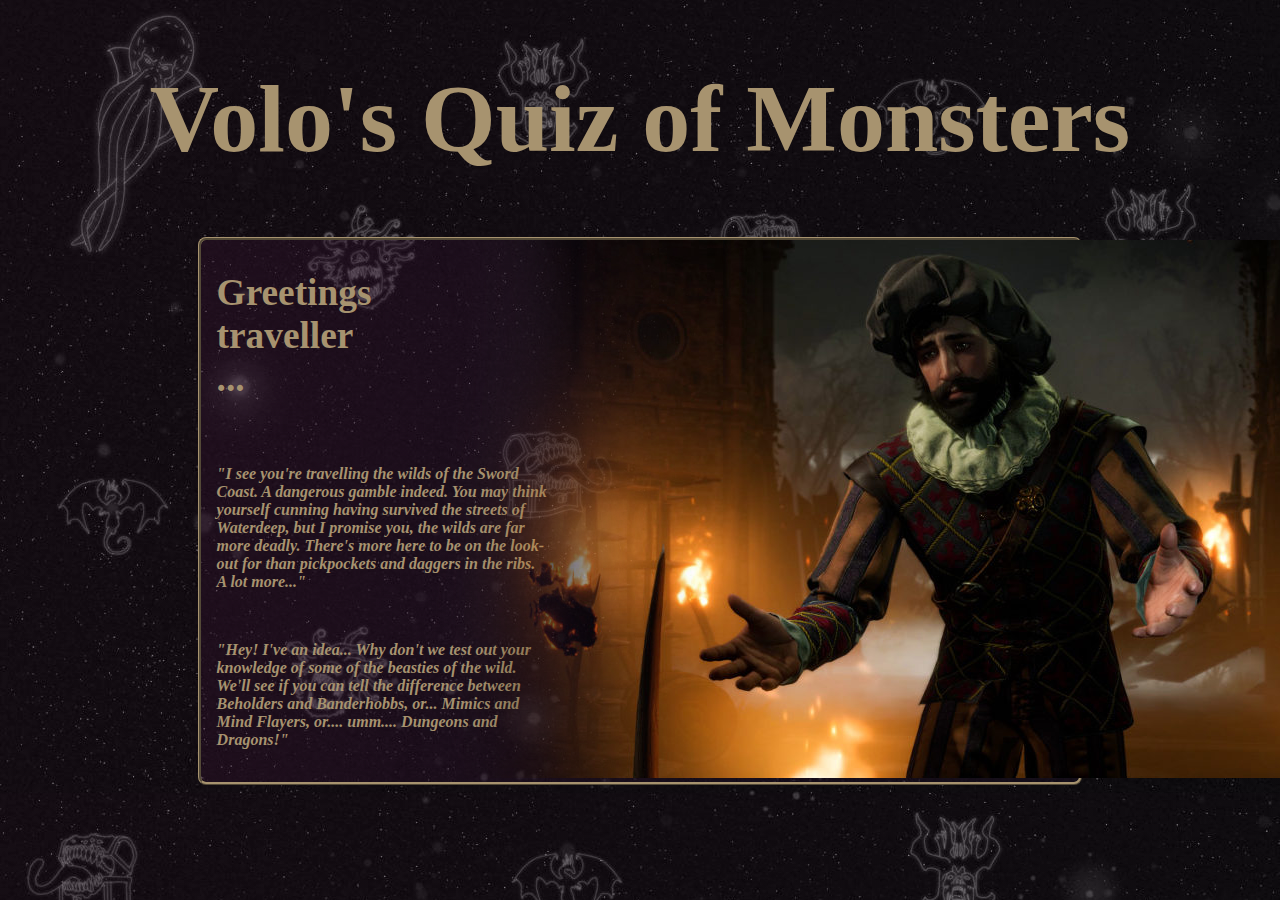
==== index.html @ 577f0fe6 "rename .html file to index.html to test pages build" ====
<!DOCTYPE html>
<html lang="en">

<head>
    <meta charset="UTF-8">
    <meta http-equiv="X-UA-Compatible" content="IE=edge">
    <meta name="viewport" content="width=device-width, initial-scale=1.0">

    <link href="https://cdn.jsdelivr.net/npm/bootstrap@5.3.0-alpha1/dist/css/bootstrap.min.css" rel="stylesheet"
        integrity="sha384-GLhlTQ8iRABdZLl6O3oVMWSktQOp6b7In1Zl3/Jr59b6EGGoI1aFkw7cmDA6j6gD" crossorigin="anonymous">
    <link rel="stylesheet" href="quiz_styles.css">

    <title>🐲🐻 Volo's Quiz of Monsters 🐻🐲</title>

</head>

<body>
    <h1 id="title"> Volo's Quiz of Monsters </h1>
    <div id="margins" class="margins">
        <div id="intro-jumbotron" class="jumbo">            
            <div id="jumbo-left"> 
            <h2 id="jumbotron-header"> Greetings traveller ... </h2>
            <br>
            <p id="jumbotron-text" class="jumbotron-text"> <i>"I see you're travelling the wilds of the Sword Coast. A dangerous gamble indeed.
                    You may think yourself cunning having survived the streets of Waterdeep, but I promise you, the
                    wilds
                    are far
                    more deadly. There's more here to be on the look-out for than pickpockets and daggers in the ribs.
                    A lot more..."</i>
            </p>
            <br>
            <p id="jumbotron-text" class="jumbotron-text"> <i>"Hey! I've an idea... Why don't we test out your knowledge of some of the beasties of the wild.
                    We'll see if you can tell the difference between Beholders and Banderhobbs, or...
                    Mimics and Mind Flayers, or....
                    umm....
                    Dungeons and Dragons!" </i></p>
            </div>
            <div id="jumbo-right" class="jumbo-image" style="align-items: flex-end;" >
                <img src="volo_wide.png">
            </div>

        </div>
    </div>







    </div>

</body>

</html>
---- quiz_styles.css ----
body {
    background-image: linear-gradient(
    115deg,
    rgba(59, 20, 53, 0.2),
    rgba(32, 17, 44, 0.1)
    ),
    url("dnd-quiz_site-background_1500px.jpg");
    background-repeat: repeat;
}

/* MARGINS --- CONTROL EVERYTHING OTHER THAN TITLE*/
.margins {    
    margin-left: 15%;
    margin-right: 15%;
}

/* TEXT CONTROLS*/
h2,
p {
    font-family: 'Times New Roman', Times, serif;
    color: rgb(225, 225, 225);
}

h1 {
    text-align: center;
    font-weight: 900;
    font-size: 72pt;
    margin-top: 5%;
    margin-bottom: 5%;
    margin-left: 10%;
    margin-right: 10%;
    color: #a7936f;

    /* background-image: linear-gradient(90deg,rgba(59, 20, 53, 0.5),rgba(32, 17, 44, 0.6)); */

    /* border-radius: 1em; */
    border-style: ridge;
    border: #000000;  
}

h2 {
    font-weight: 600;
    font-size: 28pt;
}

p {
    font-weight: 200;
    font-size: 16pt;

}

p.jumbotron-text {
    font-size:12pt;
    margin-right: -11rem;
}


.jumbo {
    columns: 2;
    background-image: linear-gradient(90deg,rgba(59, 20, 53, 0.3),rgba(32, 17, 44, 0.3));  
    border-radius: 0.5em;
    border: #a7936f;
    border-style: ridge;
    padding-left: 1em;

    display: flex;
    flex-direction:row;
}
.jumbo-image {  
    width:min-content;
    object-fit: cover;
    }

.jumbo p, .jumbo h2 { 
    font-weight:600;
    color: #a7936f; 
}
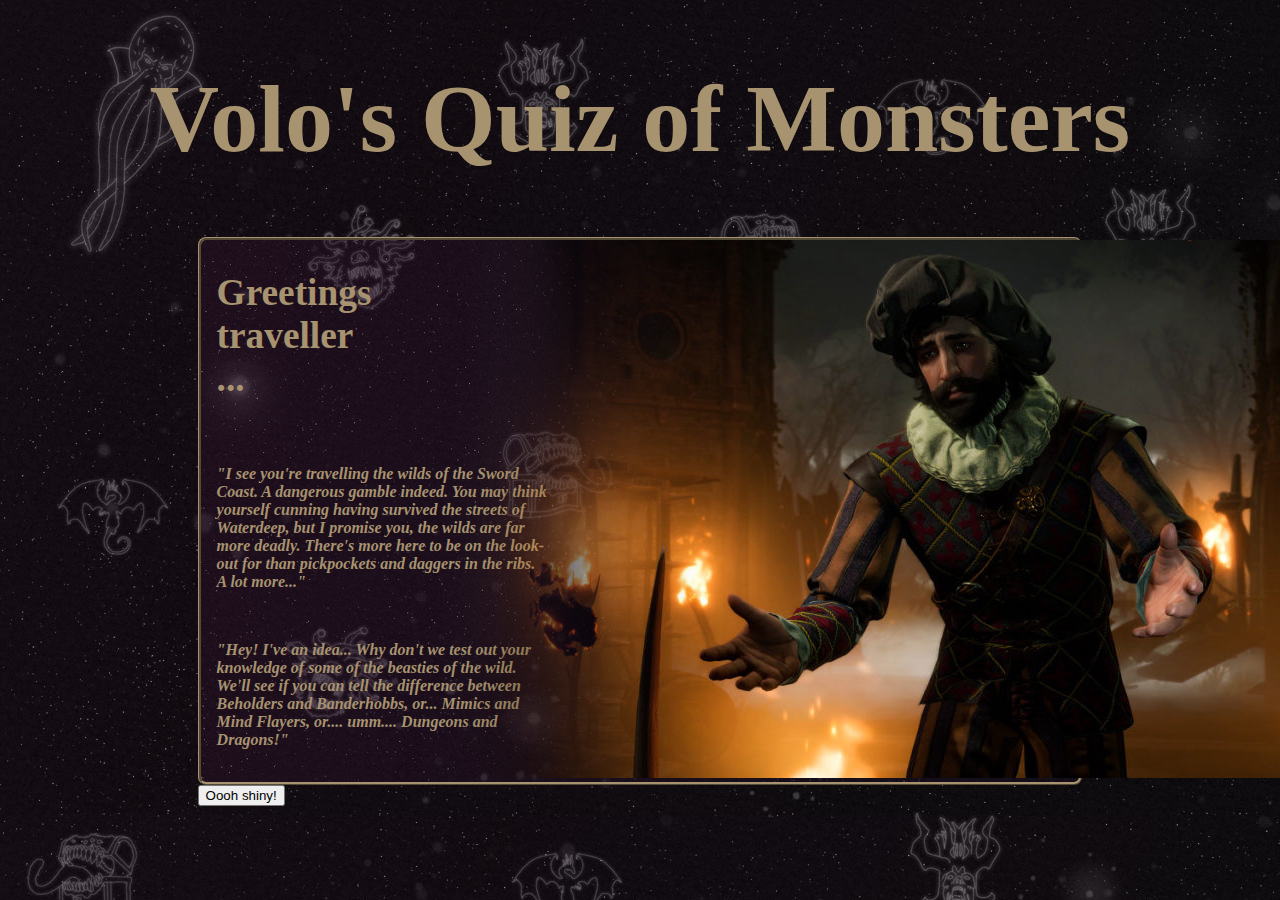
==== commit 9e9d7538: "rename .html file to index.html to fix github pages hosting issue" ====
--- a/index.html
+++ b/index.html
@@ -9,6 +9,8 @@
     <link href="https://cdn.jsdelivr.net/npm/bootstrap@5.3.0-alpha1/dist/css/bootstrap.min.css" rel="stylesheet"
         integrity="sha384-GLhlTQ8iRABdZLl6O3oVMWSktQOp6b7In1Zl3/Jr59b6EGGoI1aFkw7cmDA6j6gD" crossorigin="anonymous">
     <link rel="stylesheet" href="quiz_styles.css">
+
+    <script defer src="quiz_js.js"></script>
 
     <title>🐲🐻 Volo's Quiz of Monsters 🐻🐲</title>
 
@@ -40,6 +42,9 @@
             </div>
 
         </div>
+        <div>
+        <button id="test-button" onclick="alert()" style="display: block;" class="btn-dark"> Oooh shiny!</button>
+        </div>
     </div>
 
 
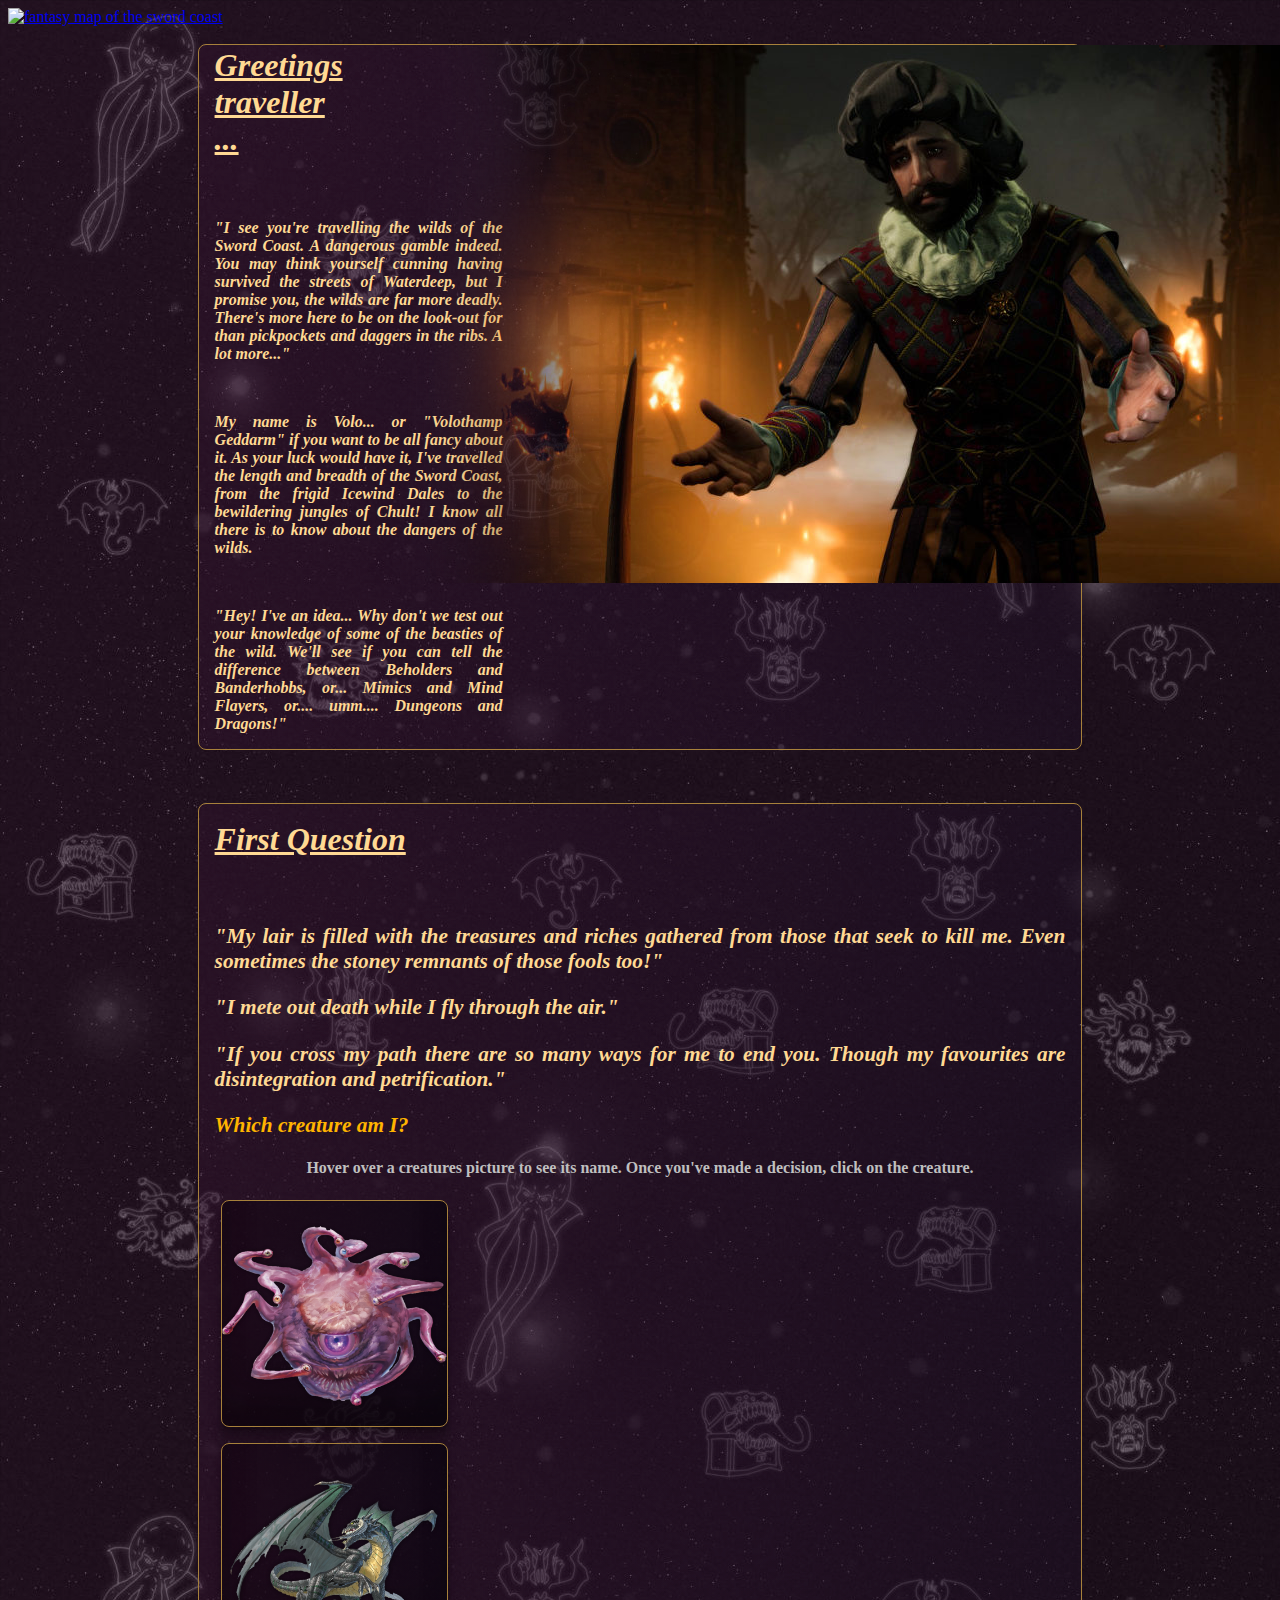
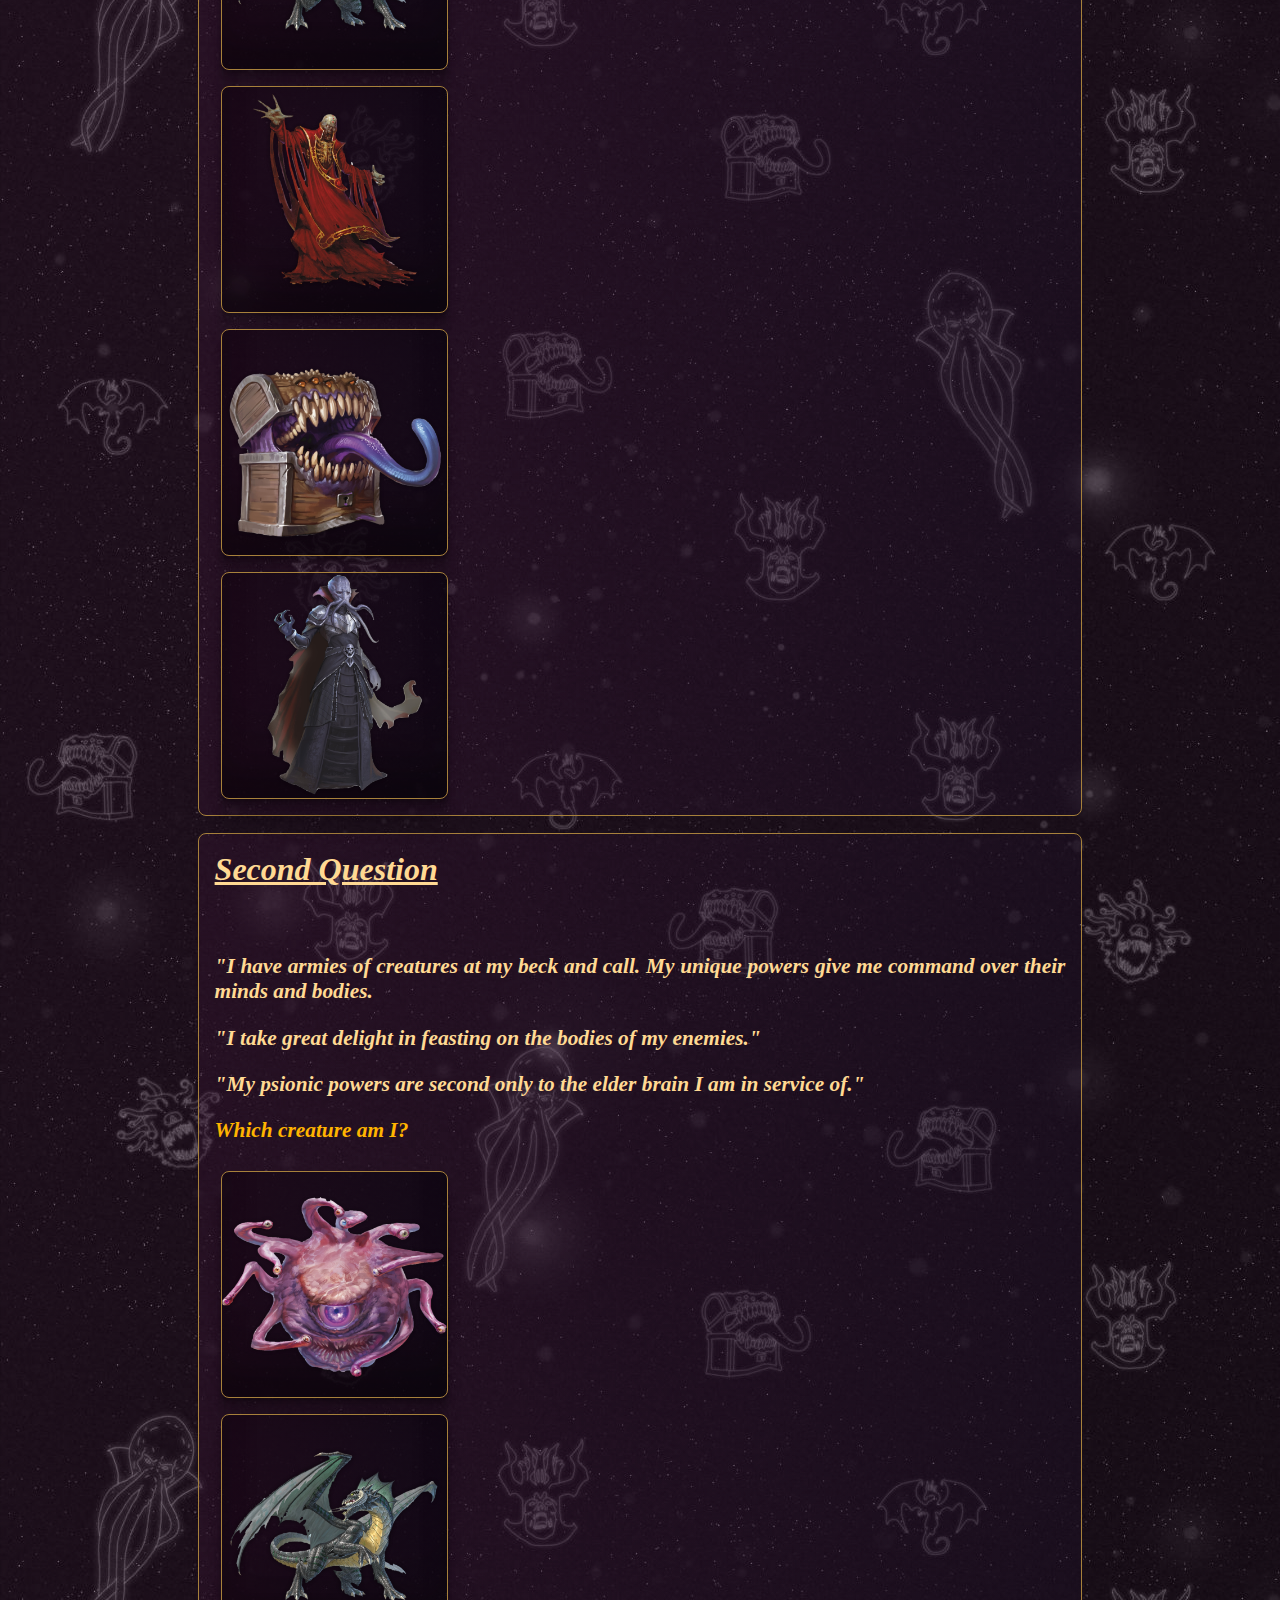
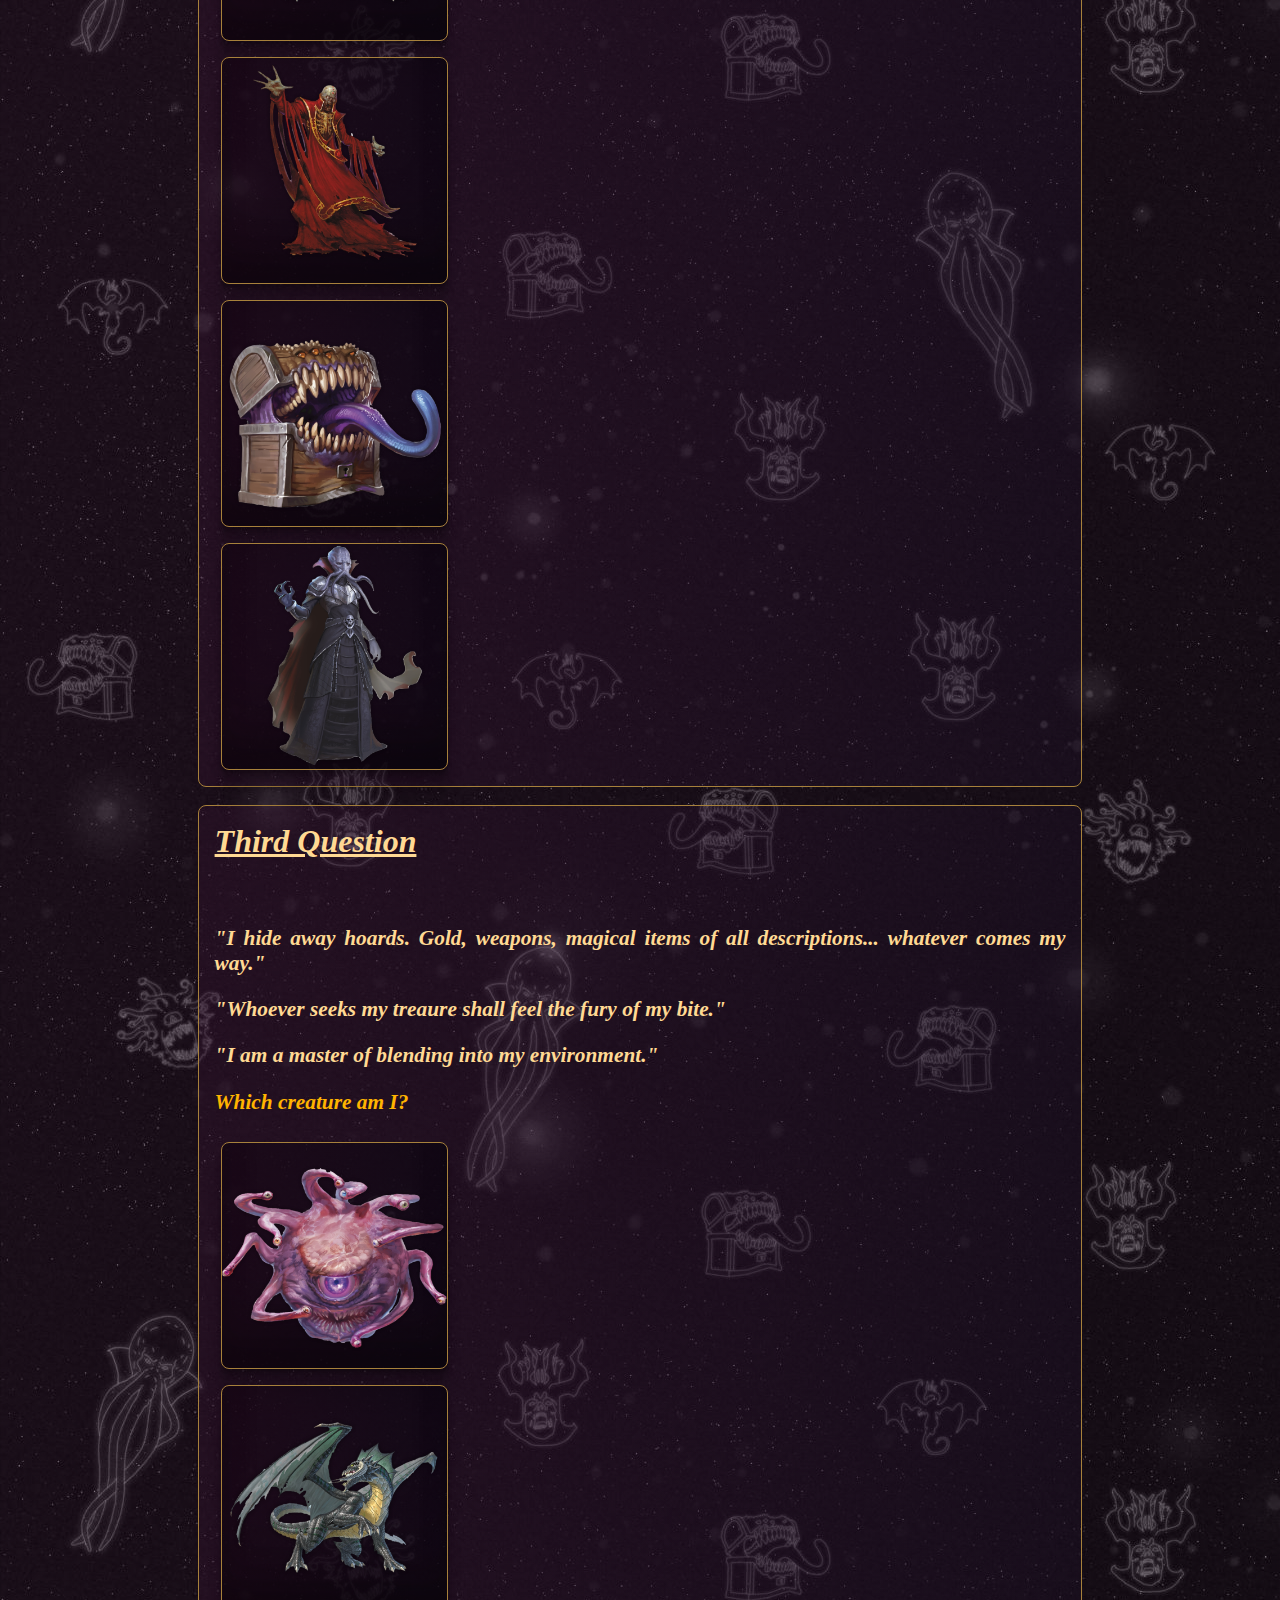
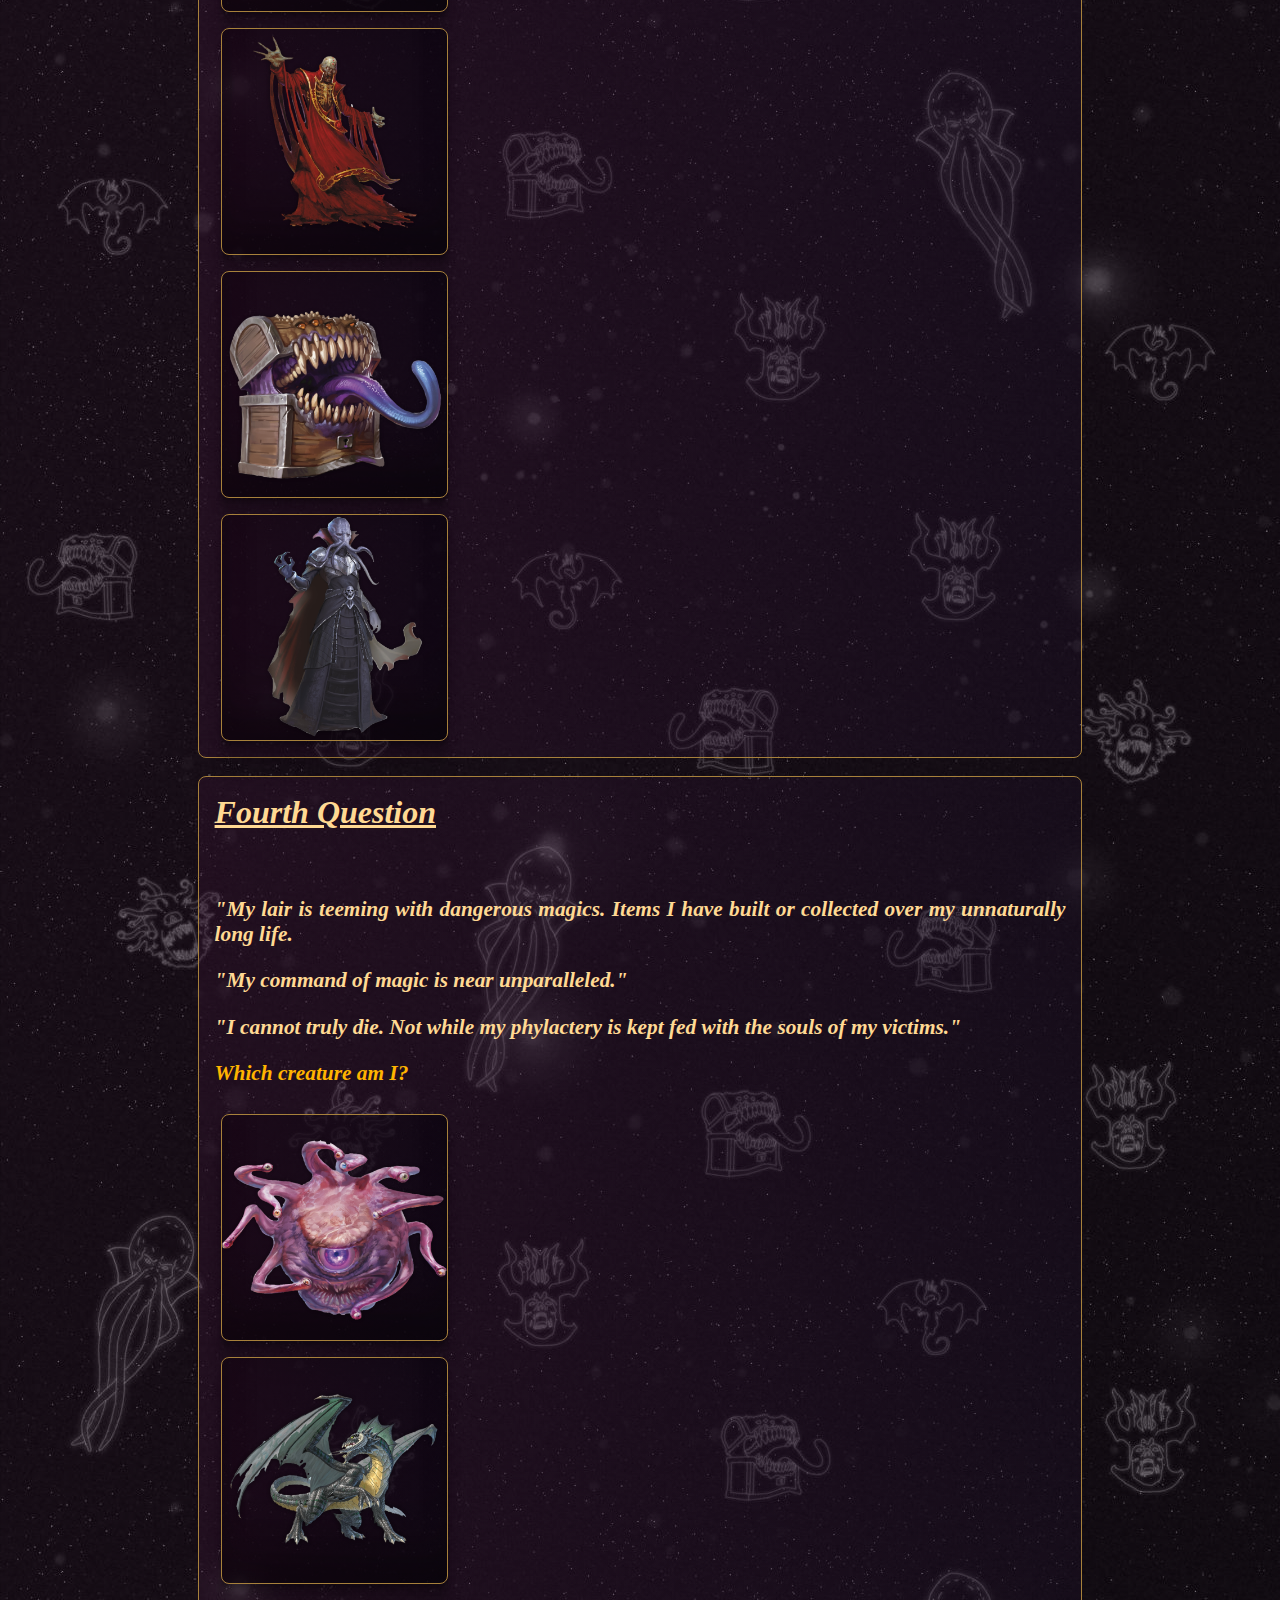
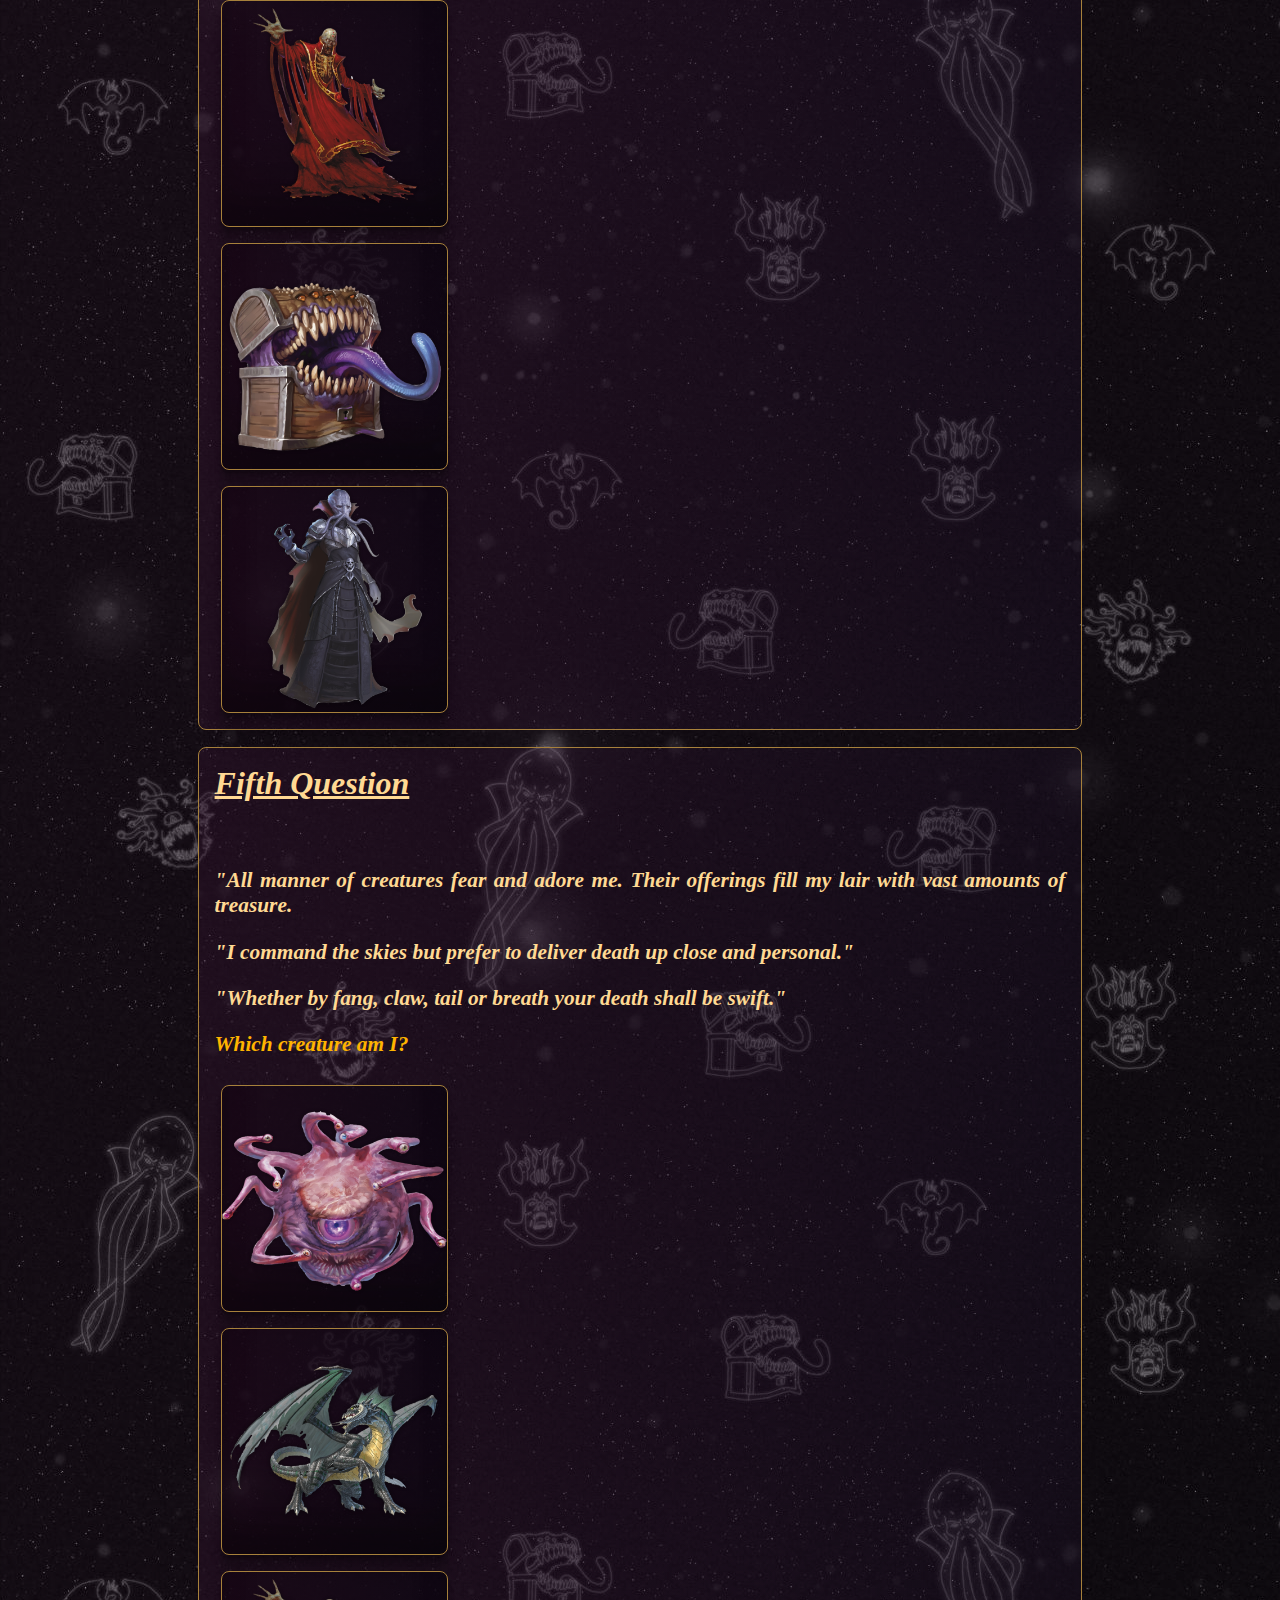
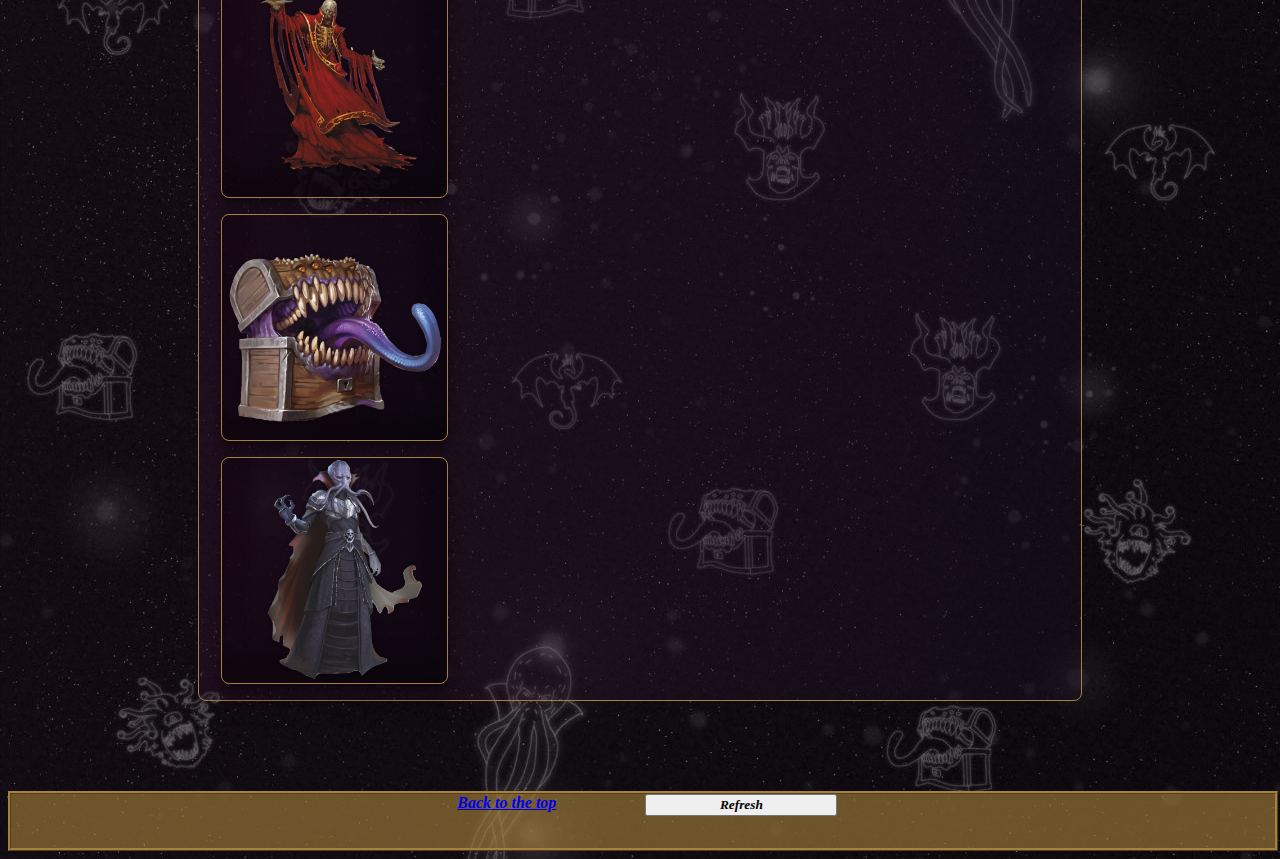
==== commit 89751a34: "Pre javascript complete version of HTML and CSS. Some functionality built in irrespective of .js (on" ====
--- a/index.html
+++ b/index.html
@@ -6,55 +6,358 @@
     <meta http-equiv="X-UA-Compatible" content="IE=edge">
     <meta name="viewport" content="width=device-width, initial-scale=1.0">
 
+
+
     <link href="https://cdn.jsdelivr.net/npm/bootstrap@5.3.0-alpha1/dist/css/bootstrap.min.css" rel="stylesheet"
         integrity="sha384-GLhlTQ8iRABdZLl6O3oVMWSktQOp6b7In1Zl3/Jr59b6EGGoI1aFkw7cmDA6j6gD" crossorigin="anonymous">
     <link rel="stylesheet" href="quiz_styles.css">
 
-    <script defer src="quiz_js.js"></script>
-
-    <title>🐲🐻 Volo's Quiz of Monsters 🐻🐲</title>
+
+
+    <title>🐲 Volo's Quiz of Monsters 🐲</title>
 
 </head>
 
 <body>
-    <h1 id="title"> Volo's Quiz of Monsters </h1>
+
+    <a href="#intro-jumbotron" id="big-header" class="big-header"> <!--Link jumps to info jumbotron area-->
+        <img src="sword-coast-map.png" title="A part of the map of the sword coast"
+            alt="fantasy map of the sword coast">
+    </a>
+
+
     <div id="margins" class="margins">
-        <div id="intro-jumbotron" class="jumbo">            
-            <div id="jumbo-left"> 
-            <h2 id="jumbotron-header"> Greetings traveller ... </h2>
-            <br>
-            <p id="jumbotron-text" class="jumbotron-text"> <i>"I see you're travelling the wilds of the Sword Coast. A dangerous gamble indeed.
+        <!-- JUMBOTRON WITH INTRODUCTION -->
+        <div id="intro-jumbotron" class="jumbo jumbo-stiff">
+            <div id="jumbo-left">
+
+                <h2 id="jumbotron-header">Greetings traveller ... </h2>
+                <br>
+                <p id="jumbotron-text" class="jumbotron-text">"I see you're travelling the wilds of the Sword Coast.
+                    A dangerous gamble indeed.
                     You may think yourself cunning having survived the streets of Waterdeep, but I promise you, the
                     wilds
                     are far
-                    more deadly. There's more here to be on the look-out for than pickpockets and daggers in the ribs.
-                    A lot more..."</i>
-            </p>
-            <br>
-            <p id="jumbotron-text" class="jumbotron-text"> <i>"Hey! I've an idea... Why don't we test out your knowledge of some of the beasties of the wild.
+                    more deadly. There's more here to be on the look-out for than pickpockets and daggers in the
+                    ribs.
+                    A lot more..."
+                </p>
+                <br>
+                <p id="jumbotron-text" class="jumbotron-text"> My name is Volo... or "Volothamp Geddarm" if you want
+                    to be all fancy about it.
+                    As your luck would have it, I've travelled the length and breadth of the Sword Coast, from the
+                    frigid Icewind Dales to the
+                    bewildering jungles of Chult!
+                    I know all there is to know about the dangers of the wilds.
+                </p>
+                <br>
+                <p id="jumbotron-text" class="jumbotron-text"> "Hey! I've an idea... Why don't we test out your
+                    knowledge of some of the beasties of the wild.
                     We'll see if you can tell the difference between Beholders and Banderhobbs, or...
                     Mimics and Mind Flayers, or....
                     umm....
-                    Dungeons and Dragons!" </i></p>
-            </div>
-            <div id="jumbo-right" class="jumbo-image" style="align-items: flex-end;" >
-                <img src="volo_wide.png">
-            </div>
-
-        </div>
-        <div>
-        <button id="test-button" onclick="alert()" style="display: block;" class="btn-dark"> Oooh shiny!</button>
+                    Dungeons and Dragons!" </p>
+            </div>
+            <a href="#first-question"> <!-- Link jumps to question area-->
+                <div id="jumbo-right" class="img-big-frame" style="align-items: flex-end;">
+                    <img src="volo_wide.png" title="Volothamp Geddarm happens upon you on your travels"
+                        alt="well dressed man beseeching you">
+                </div>
+            </a>
+        </div>
+
+        <br>
+        <!-- QUESTION ONE -->
+        <div id="first-question" class="jumbo jumbo-flex">
+            <!-- Question row -->
+            <div>
+                <div>
+                    <h2> First Question </h2>
+                    <br>
+                    <div id="question-clues">
+                        <p class="questions">"My lair is filled with the treasures and riches gathered from those that
+                            seek to kill me. Even sometimes the stoney remnants of those fools too!"</p>
+                        <p class="questions">"I mete out death while I fly through the air."</p>
+                        <p class="questions">"If you cross my path there are so many ways for me to end you. Though my
+                            favourites are disintegration and petrification." </p>
+                        <p class="questions q-gold"> Which creature am I?</p>
+                        <p style="text-align: center; font-size: 12pt; font-style:normal; color: #bfbfbf;">
+                            Hover over a creatures picture to see its name. Once you've made a decision, click on the
+                            creature.</p>
+                    </div>
+                </div>
+            </div>
+            <!-- Images row -->
+            <div id="images" class="d-flex flex-fill justify-content-md-center">
+                <div>
+                    <div id="img-frame" class="d-flex flex-fill img-frame">
+                        <img title="A hateful Beholder! Are you certain this is the correct creature?"
+                            src="Beholder_800px.png" alt="a beholder from DnD">
+                    </div>
+                </div>
+                <div>
+                    <div id="img-frame" class="d-flex flex-fill img-frame img-hover">
+                        <img title="A fearsome Dragon! Are you certain this is the correct creature?"
+                            src=" Black Dragon_800px.png" alt="a black dragon from DnD">
+                    </div>
+                </div>
+                <div>
+                    <div id="img-frame" class="d-flex flex-fill img-frame img-hover" alt="a lich from DnD">
+                        <img title="A wretched Lich. Are you certain this is the correct creature?"
+                            src="Lich_800px.png">
+                    </div>
+                </div>
+                <div>
+                    <div id="img-frame" class="d-flex flex-fill img-frame img-hover" alt="a mimic from DnD">
+                        <img title="A deceptive Mimic. Are you certain this is the correct creature?"
+                            src="Mimic_800px.png">
+                    </div>
+                </div>
+                <div>
+                    <div id="img-frame" class="d-flex flex-fill img-frame img-hover" alt="a mind flayer from DnD">
+                        <img title="A terrifying Mind Flayer. Are you certain this is the correct creature?"
+                            src="Mind Flayer_800px.png">
+                    </div>
+                </div>
+            </div>
+        </div>
+        <!-- QUESTION TWO -->
+        <div hidden id="second-question" class="jumbo jumbo-flex">
+            <!-- Question row -->
+            <div>
+                <div>
+                    <h2> Second Question </h2>
+                    <br>
+                    <div id="question-clues">
+                        <p class="questions"> "I have armies of creatures at my beck and call. My unique powers give me
+                            command over their minds and bodies.</p>
+                        <p class="questions"> "I take great delight in feasting on the bodies of my enemies."</p>
+                        <p class="questions"> "My psionic powers are second only to the elder brain I am in service of."
+                        </p>
+                        <p class="questions q-gold"> Which creature am I?</p>
+                    </div>
+                </div>
+            </div>
+            <!-- Images row -->
+            <div id="images" class="d-flex flex-fill justify-content-md-center">
+                <div>
+                    <div id="img-frame" class="d-flex flex-fill img-frame">
+                        <img title="A hateful Beholder! Are you certain this is the correct creature?"
+                            src="Beholder_800px.png" alt="a beholder from DnD">
+                    </div>
+                </div>
+                <div>
+                    <div id="img-frame" class="d-flex flex-fill img-frame img-hover">
+                        <img title="A fearsome Dragon! Are you certain this is the correct creature?"
+                            src=" Black Dragon_800px.png" alt="a black dragon from DnD">
+                    </div>
+                </div>
+                <div>
+                    <div id="img-frame" class="d-flex flex-fill img-frame img-hover" alt="a lich from DnD">
+                        <img title="A wretched Lich! Are you certain this is the correct creature?"
+                            src="Lich_800px.png">
+                    </div>
+                </div>
+                <div>
+                    <div id="img-frame" class="d-flex flex-fill img-frame img-hover" alt="a mimic from DnD">
+                        <img title="A deceptive Mimic! Are you certain this is the correct creature?"
+                            src="Mimic_800px.png">
+                    </div>
+                </div>
+                <div>
+                    <div id="img-frame" class="d-flex flex-fill img-frame img-hover" alt="a mind flayer from DnD">
+                        <img title="A terrifying Mind Flayer! Are you certain this is the correct creature?"
+                            src="Mind Flayer_800px.png">
+                    </div>
+                </div>
+            </div>
+        </div>
+        <!-- QUESTION THREE -->
+        <div hidden id="third-question" class="jumbo jumbo-flex">
+            <!-- Question row -->
+            <div>
+                <div>
+                    <h2> Third Question </h2>
+                    <br>
+                    <div id="question-clues">
+                        <p class="questions">"I hide away hoards. Gold, weapons, magical items of all descriptions...
+                            whatever comes my way."</p>
+                        <p class="questions"> "Whoever seeks my treaure shall feel the fury of my bite."</p>
+                        <p class="questions"> "I am a master of blending into my environment."</p>
+                        <p class="questions q-gold"> Which creature am I?</p>
+                    </div>
+                </div>
+            </div>
+            <!-- Images row -->
+            <div id="images" class="d-flex flex-fill justify-content-md-center">
+                <div>
+                    <div id="img-frame" class="d-flex flex-fill img-frame">
+                        <img title="A hateful Beholder! Are you certain this is the correct creature?"
+                            src="Beholder_800px.png" alt="a beholder from DnD">
+                    </div>
+                </div>
+                <div>
+                    <div id="img-frame" class="d-flex flex-fill img-frame img-hover">
+                        <img title="A fearsome dragon! Are you certain this is the correct creature?"
+                            src=" Black Dragon_800px.png" alt="a black dragon from DnD">
+                    </div>
+                </div>
+                <div>
+                    <div id="img-frame" class="d-flex flex-fill img-frame img-hover" alt="a lich from DnD">
+                        <img title="A wretched Lich! Are you certain this is the correct creature?"
+                            src="Lich_800px.png">
+                    </div>
+                </div>
+                <div>
+                    <div id="img-frame" class="d-flex flex-fill img-frame img-hover" alt="a mimic from DnD">
+                        <img title="A deceptive Mimic! Are you certain this is the correct creature?"
+                            src="Mimic_800px.png">
+                    </div>
+                </div>
+                <div>
+                    <div id="img-frame" class="d-flex flex-fill img-frame img-hover" alt="a mind flayer from DnD">
+                        <img title="A terrifying Mind Flayer! Are you certain this is the correct creature?"
+                            src="Mind Flayer_800px.png">
+                    </div>
+                </div>
+            </div>
+        </div>
+        <!-- QUESTION FOUR -->
+        <div hidden id="fourth-question" class="jumbo jumbo-flex">
+            <!-- Question row -->
+            <div>
+                <div>
+                    <h2> Fourth Question </h2>
+                    <br>
+                    <div id="question-clues">
+                        <p class="questions"> "My lair is teeming with dangerous magics. Items I have built or collected
+                            over my unnaturally long life.</p>
+                        <p class="questions"> "My command of magic is near unparalleled."</p>
+                        <p class="questions"> "I cannot truly die. Not while my phylactery is kept fed with the souls of
+                            my victims."</p>
+                        <p class="questions q-gold"> Which creature am I?</p>
+                    </div>
+                </div>
+            </div>
+            <!-- Images row -->
+            <div id="images" class="d-flex flex-fill justify-content-md-center">
+                <div>
+                    <div id="img-frame" class="d-flex flex-fill img-frame">
+                        <img title="A hateful Beholder! Are you certain this is the correct creature?"
+                            src="Beholder_800px.png" alt="a beholder from DnD">
+                    </div>
+                </div>
+                <div>
+                    <div id="img-frame" class="d-flex flex-fill img-frame img-hover">
+                        <img title="A fearsome dragon! Are you certain this is the correct creature?"
+                            src=" Black Dragon_800px.png" alt="a black dragon from DnD">
+                    </div>
+                </div>
+                <div>
+                    <div id="img-frame" class="d-flex flex-fill img-frame img-hover" alt="a lich from DnD">
+                        <img title="A wretched Lich! Are you certain this is the correct creature?"
+                            src="Lich_800px.png">
+                    </div>
+                </div>
+                <div>
+                    <div id="img-frame" class="d-flex flex-fill img-frame img-hover" alt="a mimic from DnD">
+                        <img title="A deceptive Mimic! Are you certain this is the correct creature?"
+                            src="Mimic_800px.png">
+                    </div>
+                </div>
+                <div>
+                    <div id="img-frame" class="d-flex flex-fill img-frame img-hover" alt="a mind flayer from DnD">
+                        <img title="A terrifying Mind Flayer! Are you certain this is the correct creature?"
+                            src="Mind Flayer_800px.png">
+                    </div>
+                </div>
+            </div>
+        </div>
+        <!-- QUESTION FIVE -->
+        <div hidden id="fifth-question" class="jumbo jumbo-flex">
+            <!-- Question row -->
+            <div>
+                <div>
+                    <h2> Fifth Question </h2>
+                    <br>
+                    <div id="question-clues">
+                        <p class="questions"> "All manner of creatures fear and adore me. Their offerings fill my lair
+                            with vast amounts of treasure.</p>
+                        <p class="questions"> "I command the skies but prefer to deliver death up close and personal."
+                        </p>
+                        <p class="questions"> "Whether by fang, claw, tail or breath your death shall be swift."</p>
+                        <p class="questions q-gold"> Which creature am I?</p>
+                    </div>
+                </div>
+            </div>
+            <!-- Images row -->
+            <div id="images" class="d-flex flex-fill justify-content-md-center">
+                <div>
+                    <div id="img-frame" class="d-flex flex-fill img-frame">
+                        <img title="A hateful Beholder! Are you certain this is the correct creature?"
+                            src="Beholder_800px.png" alt="a beholder from DnD">
+                    </div>
+                </div>
+                <div>
+                    <div id="img-frame" class="d-flex flex-fill img-frame img-hover">
+                        <img title="A fearsome dragon! Are you certain this is the correct creature?"
+                            src=" Black Dragon_800px.png" alt="a black dragon from DnD">
+                    </div>
+                </div>
+                <div>
+                    <div id="img-frame" class="d-flex flex-fill img-frame img-hover" alt="a lich from DnD">
+                        <img title="A wretched Lich! Are you certain this is the correct creature?"
+                            src="Lich_800px.png">
+                    </div>
+                </div>
+                <div>
+                    <div id="img-frame" class="d-flex flex-fill img-frame img-hover" alt="a mimic from DnD">
+                        <img title="A deceptive Mimic! Are you certain this is the correct creature?"
+                            src="Mimic_800px.png">
+                    </div>
+                </div>
+                <div>
+                    <div id="img-frame" class="d-flex flex-fill img-frame img-hover" alt="a mind flayer from DnD">
+                        <img title="A terrifying Mind Flayer! Are you certain this is the correct creature?"
+                            src="Mind Flayer_800px.png">
+                    </div>
+                </div>
+            </div>
+        </div>
+
+        <!-- ANSWERS:
+    1) Beholder
+    2) Mind Flayer
+    3) Mimic
+    4) Lich
+    5) Dragon
+     -->
+
+        <!-- RESULTS -->
+        <div hidden id="results" class="jumbo">
+            <h2 id="results-header>">Results</h2>
+            <br>
+            <span id="results-intro" class="jumbotron-text">"Well... Lets see here. You got </span>
+            <span id="total-correct" class="jumbotron-text"> </span>> <!-- Add javascript results here-->
+            <span id="total-questions" class="jumbotron-text"> out of 5 questions right.</span>>
+            <span id="hints-intro" class="jumbotron-text"> You also used </span>>
+            <span id="hints-used" class="jumbotron-text"> </span>> <!--Add javascript results here-->
+            <span id="total-hints" class="jumbotron-text"> of the total 10 possible hints!</span>>
+            <br>
+            <span id="congratulations" class="jumbotron-text"> </span>> <!--Add javascript results here-->
         </div>
     </div>
-
-
-
-
-
-
-
-    </div>
-
+    <!-- NAV BAR -->
+    <nav class="navbar">
+        <div id="navbar-container" class="navbar-container">
+            <div id="button-align-left">
+                <a type="button" class="button btn btn-outline-warning" href="#big-header">Back to the top</a>
+            </div>
+            <div id="button-align-right">
+                <button type="button" class="button btn btn-outline-warning" onclick="history.go(0)">Refresh</button
+                    </div>
+            </div>
+    </nav>
 </body>
 
 </html>--- a/quiz_styles.css
+++ b/quiz_styles.css
@@ -1,77 +1,155 @@
 body {
-    background-image: linear-gradient(
-    115deg,
-    rgba(59, 20, 53, 0.2),
-    rgba(32, 17, 44, 0.1)
-    ),
-    url("dnd-quiz_site-background_1500px.jpg");
-    background-repeat: repeat;
+    background-image: linear-gradient(115deg,
+            rgba(88, 32, 80, 0.3),
+            rgba(19, 8, 27, 0.2)),
+        url("dnd-quiz_site-background_1500px.jpg");
+}
+
+.big-header {
+    width: 100%;
 }
 
 /* MARGINS --- CONTROL EVERYTHING OTHER THAN TITLE*/
-.margins {    
+.margins {
+    /* display: flex; */
     margin-left: 15%;
     margin-right: 15%;
 }
 
 /* TEXT CONTROLS*/
 h2,
-p {
+p,
+span {
     font-family: 'Times New Roman', Times, serif;
-    color: rgb(225, 225, 225);
-}
-
-h1 {
-    text-align: center;
-    font-weight: 900;
-    font-size: 72pt;
-    margin-top: 5%;
-    margin-bottom: 5%;
-    margin-left: 10%;
-    margin-right: 10%;
-    color: #a7936f;
-
-    /* background-image: linear-gradient(90deg,rgba(59, 20, 53, 0.5),rgba(32, 17, 44, 0.6)); */
-
-    /* border-radius: 1em; */
-    border-style: ridge;
-    border: #000000;  
+    color: #ffd993;
+    font-weight: 600;
+    text-align: justify;
+    font-style: italic;
 }
 
 h2 {
-    font-weight: 600;
-    font-size: 28pt;
+    font-size: 24pt;
+    margin-top: 2%;
+    text-decoration: underline;
 }
 
 p {
-    font-weight: 200;
+    font-size: 12pt;
+}
+
+p.jumbotron-text {
+    margin-right: -10rem;
+}
+
+.questions {
+    text-align: justify;
     font-size: 16pt;
+}
+
+.q-gold {
+    color: rgb(255, 180, 0);
+}
+
+/* CONTAINER CONTROL */
+
+.jumbo {
+    margin-top: 2%;
+    margin-bottom: 2%;
+    padding-left: 1em;
 
 }
 
-p.jumbotron-text {
-    font-size:12pt;
-    margin-right: -11rem;
+.jumbo,
+.img-frame {
+    background-image: linear-gradient(90deg, rgba(59, 20, 53, 0.3), rgba(32, 17, 44, 0.3));
+    border: 1px, solid;
+    border-radius: 0.5em;
+    border-color: #a7813b;
+    ;
+    border-style: ridge;
+
+
 }
 
+.jumbo-stiff {
+    columns: 2;
+    display: flex;
+    flex-direction: row;
+    /* media query bootstrap for mobile view 
+    https://www.w3schools.com/cssref/css3_pr_mediaquery.php */
 
-.jumbo {
-    columns: 2;
-    background-image: linear-gradient(90deg,rgba(59, 20, 53, 0.3),rgba(32, 17, 44, 0.3));  
-    border-radius: 0.5em;
-    border: #a7936f;
+}
+
+.jumbo-flex {
+    display: flex;
+    flex-wrap: wrap;
+    padding-right: 1em;
+
+}
+
+.img-big-frame {
+    border-color: #a7813b;
+    display: flex;
+
+}
+
+.img-frame {
+    background-color: #00000093;
+    border-color: #a7813b;
+    width: 25vh;
+    height: 25vh;
+    overflow: hidden;
+    display: flex-wrap;
+    flex-wrap: wrap;
+    flex-direction: row;
+    margin: 0.4em;
+    margin-bottom: 1em;
+    box-shadow: rgba(0, 0, 0, 0.17) 0px -23px 25px 0px inset,
+        rgba(0, 0, 0, 0.15) 0px -36px 30px 0px inset,
+        rgba(0, 0, 0, 0.1) 0px -79px 40px 0px inset,
+        rgba(0, 0, 0, 0.06) 0px 2px 1px,
+        rgba(0, 0, 0, 0.09) 0px 4px 2px,
+        rgba(0, 0, 0, 0.09) 0px 8px 4px,
+        rgba(0, 0, 0, 0.09) 0px 16px 8px,
+        rgba(0, 0, 0, 0.09) 0px 32px 16px;
+}
+
+img,
+.img-big-frame {
+    max-width: inherit;
+    max-height: inherit;
+    height: inherit;
+    width: inherit;
+    object-fit: cover;
+}
+
+.img-frame:hover,
+.button:hover {
+    background-color: #a7813b98;
+    border-color: #ffffff;
+}
+
+.navbar {
+    margin-top: 10vh;
+    width: 100%;
+    height: 6vh;
+    background-color: #a7813b9f;
+    border-color: #a7813b;
     border-style: ridge;
-    padding-left: 1em;
+}
 
-    display: flex;
-    flex-direction:row;
+.navbar-container {
+    display: inline-flex;
+    margin-left: 35%;
+    margin-right: 35%;
 }
-.jumbo-image {  
-    width:min-content;
-    object-fit: cover;
-    }
 
-.jumbo p, .jumbo h2 { 
-    font-weight:600;
-    color: #a7936f; 
+.button {
+    width: 15vw;
+    display: inherit;
+    padding-left: 2%;
+    padding-right: 2%;
+    font-family: 'Times New Roman', Times, serif;
+    font-weight: 600;
+    font-style: italic;
 }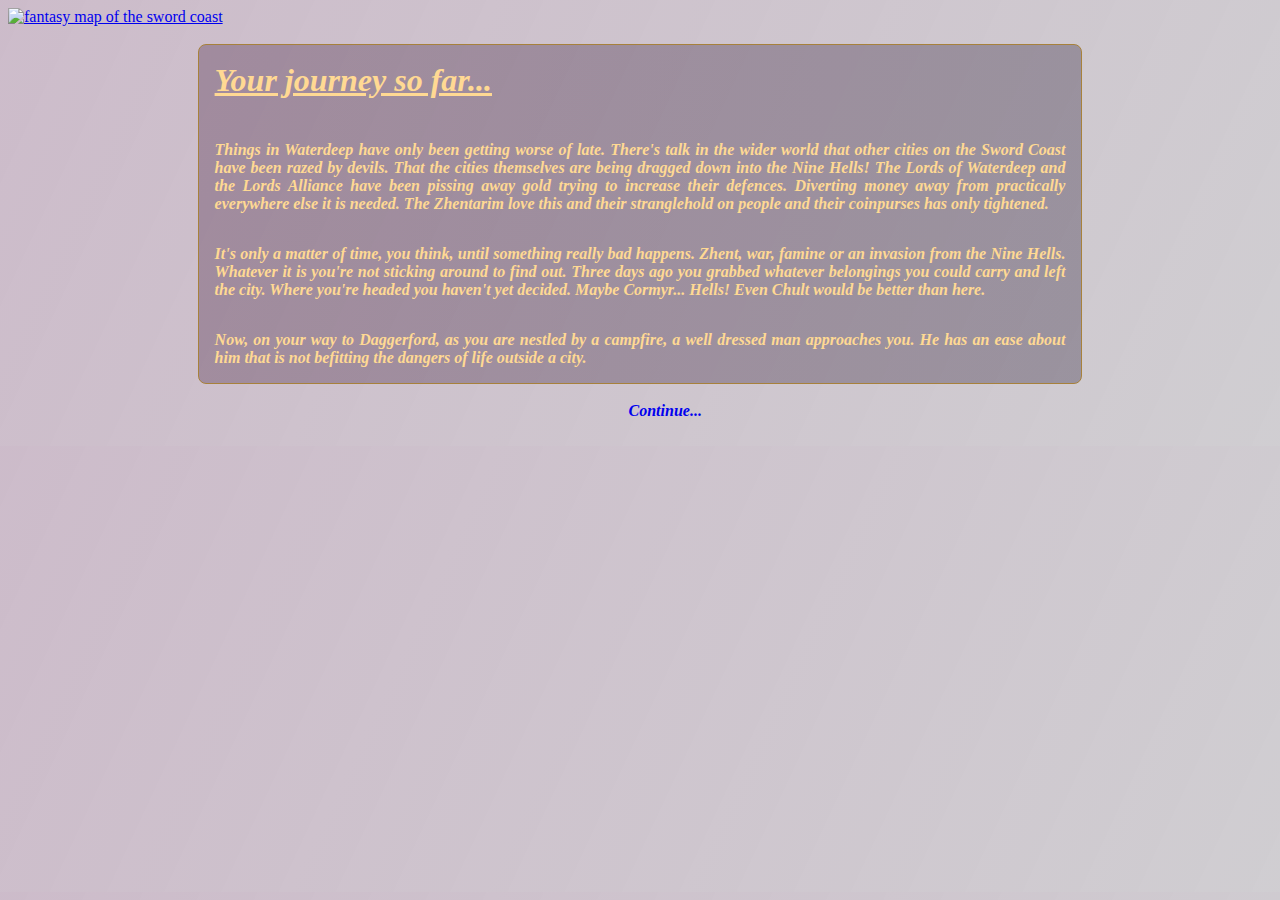
==== commit 8747b3db: "v1.0 of website complete. Added javascript functionality and edited HTML so fit javascript functions" ====
--- a/index.html
+++ b/index.html
@@ -12,7 +12,7 @@
         integrity="sha384-GLhlTQ8iRABdZLl6O3oVMWSktQOp6b7In1Zl3/Jr59b6EGGoI1aFkw7cmDA6j6gD" crossorigin="anonymous">
     <link rel="stylesheet" href="quiz_styles.css">
 
-
+    <script defer src="quiz_js.js"></script>
 
     <title>🐲 Volo's Quiz of Monsters 🐲</title>
 
@@ -20,17 +20,42 @@
 
 <body>
 
-    <a href="#intro-jumbotron" id="big-header" class="big-header"> <!--Link jumps to info jumbotron area-->
+    <a href="#intro-context" id="big-header" href="#intro-jumbotron" class="big-header">
+        <!--Link jumps to info jumbotron area-->
         <img src="sword-coast-map.png" title="A part of the map of the sword coast"
             alt="fantasy map of the sword coast">
     </a>
 
-
     <div id="margins" class="margins">
+        <div id="intro-context">
+            <div id="context-jumbotron" class="jumbo jumbo-flex">
+                <h2> Your journey so far...</h2>
+                <p> Things in Waterdeep have only been getting worse of late. There's talk in the
+                    wider world that other cities on the Sword Coast have been razed by devils. That the cities
+                    themselves are being dragged down into the Nine Hells! The Lords of Waterdeep and the
+                    Lords Alliance have been pissing away gold trying to increase their defences. Diverting
+                    money away from practically everywhere else it is needed. The Zhentarim love this and their
+                    stranglehold on people and their coinpurses has only tightened.
+                </p>
+                <p> It's only a matter of time, you think, until something really bad
+                    happens. Zhent, war, famine or an invasion from the Nine Hells. Whatever it is you're
+                    not sticking around to find out. Three days ago you grabbed whatever belongings you could carry and
+                    left
+                    the city.
+                    Where you're headed you haven't yet decided. Maybe Cormyr... Hells! Even Chult would be better than
+                    here.
+                </p>
+                <p> Now, on your way to Daggerford, as you are nestled by a campfire, a well dressed man approaches you.
+                    He has an ease about him that is not befitting the dangers of life outside a city.
+                </p>
+            </div>
+            <!--Deactivate intro-context, activate intro-jumbotron, scroll to jumbotron-->
+            <a href="#intro-jumbotron" style="text-decoration: none;margin-left: 40%;" id="go-to-intro" type="button"
+                class="button btn btn-outline-warning" onclick="showIntro()">Continue...</a>
+        </div>
         <!-- JUMBOTRON WITH INTRODUCTION -->
-        <div id="intro-jumbotron" class="jumbo jumbo-stiff">
+        <div id="intro-jumbotron" class="jumbo jumbo-stiff" style="display:none">
             <div id="jumbo-left">
-
                 <h2 id="jumbotron-header">Greetings traveller ... </h2>
                 <br>
                 <p id="jumbotron-text" class="jumbotron-text">"I see you're travelling the wilds of the Sword Coast.
@@ -58,17 +83,17 @@
                     umm....
                     Dungeons and Dragons!" </p>
             </div>
-            <a href="#first-question"> <!-- Link jumps to question area-->
-                <div id="jumbo-right" class="img-big-frame" style="align-items: flex-end;">
-                    <img src="volo_wide.png" title="Volothamp Geddarm happens upon you on your travels"
-                        alt="well dressed man beseeching you">
-                </div>
-            </a>
-        </div>
-
+            <div id="jumbo-right" class="img-big-frame" style="align-items: flex-end;">
+                <img src="volo_wide.png" title="Volothamp Geddarm happens upon you on your travels"
+                    alt="well dressed man beseeching you">
+            </div>
+        </div>
+
+        <a id="go-to-questions" href="#first-question" style="display:none; text-decoration: none;margin-left: 40%;"
+            id="go-to-intro" type="button" class="button btn btn-outline-warning" onclick="showQ1()">Continue...</a>
         <br>
         <!-- QUESTION ONE -->
-        <div id="first-question" class="jumbo jumbo-flex">
+        <div id="first-question" class="jumbo jumbo-flex" style="display:none">
             <!-- Question row -->
             <div>
                 <div>
@@ -81,7 +106,7 @@
                         <p class="questions">"If you cross my path there are so many ways for me to end you. Though my
                             favourites are disintegration and petrification." </p>
                         <p class="questions q-gold"> Which creature am I?</p>
-                        <p style="text-align: center; font-size: 12pt; font-style:normal; color: #bfbfbf;">
+                        <p class="q-hint">
                             Hover over a creatures picture to see its name. Once you've made a decision, click on the
                             creature.</p>
                     </div>
@@ -92,37 +117,40 @@
                 <div>
                     <div id="img-frame" class="d-flex flex-fill img-frame">
                         <img title="A hateful Beholder! Are you certain this is the correct creature?"
-                            src="Beholder_800px.png" alt="a beholder from DnD">
+                            src="Beholder_800px.png" alt="a beholder from DnD" onclick="q1(beholder);showQ2()"
+                            id="q1a1">
                     </div>
                 </div>
                 <div>
                     <div id="img-frame" class="d-flex flex-fill img-frame img-hover">
                         <img title="A fearsome Dragon! Are you certain this is the correct creature?"
-                            src=" Black Dragon_800px.png" alt="a black dragon from DnD">
+                            src=" Black Dragon_800px.png" alt="a black dragon from DnD" onclick="q1(dragon);showQ2()"
+                            id="q1a2">
                     </div>
                 </div>
                 <div>
                     <div id="img-frame" class="d-flex flex-fill img-frame img-hover" alt="a lich from DnD">
-                        <img title="A wretched Lich. Are you certain this is the correct creature?"
-                            src="Lich_800px.png">
+                        <img title="A wretched Lich. Are you certain this is the correct creature?" src="Lich_800px.png"
+                            alt="an undead man in robes" onclick="q1(lich);showQ2()" id="q1a3">
                     </div>
                 </div>
                 <div>
                     <div id="img-frame" class="d-flex flex-fill img-frame img-hover" alt="a mimic from DnD">
                         <img title="A deceptive Mimic. Are you certain this is the correct creature?"
-                            src="Mimic_800px.png">
+                            src="Mimic_800px.png" alt="a snarling mimic" onclick="q1(mimic);showQ2()" id="q1a4">
                     </div>
                 </div>
                 <div>
                     <div id="img-frame" class="d-flex flex-fill img-frame img-hover" alt="a mind flayer from DnD">
                         <img title="A terrifying Mind Flayer. Are you certain this is the correct creature?"
-                            src="Mind Flayer_800px.png">
+                            src="Mind Flayer_800px.png" alt="a tentacle faced mind flayer"
+                            onclick="q1(mindFlayer);showQ2()" id="q1a5">
                     </div>
                 </div>
             </div>
         </div>
         <!-- QUESTION TWO -->
-        <div hidden id="second-question" class="jumbo jumbo-flex">
+        <div id="second-question" class="jumbo jumbo-flex" style="display:none">
             <!-- Question row -->
             <div>
                 <div>
@@ -135,6 +163,9 @@
                         <p class="questions"> "My psionic powers are second only to the elder brain I am in service of."
                         </p>
                         <p class="questions q-gold"> Which creature am I?</p>
+                        <p class="q-hint">
+                            Hover over a creatures picture to see its name. Once you've made a decision, click on the
+                            creature.</p>
                     </div>
                 </div>
             </div>
@@ -143,37 +174,40 @@
                 <div>
                     <div id="img-frame" class="d-flex flex-fill img-frame">
                         <img title="A hateful Beholder! Are you certain this is the correct creature?"
-                            src="Beholder_800px.png" alt="a beholder from DnD">
+                            src="Beholder_800px.png" alt="a beholder from DnD" onclick="q2(beholder);showQ3()"
+                            id="q2a1">
                     </div>
                 </div>
                 <div>
                     <div id="img-frame" class="d-flex flex-fill img-frame img-hover">
                         <img title="A fearsome Dragon! Are you certain this is the correct creature?"
-                            src=" Black Dragon_800px.png" alt="a black dragon from DnD">
+                            src=" Black Dragon_800px.png" alt="a black dragon from DnD" onclick="q2(dragon);showQ3()"
+                            id="q2a2">
                     </div>
                 </div>
                 <div>
                     <div id="img-frame" class="d-flex flex-fill img-frame img-hover" alt="a lich from DnD">
-                        <img title="A wretched Lich! Are you certain this is the correct creature?"
-                            src="Lich_800px.png">
+                        <img title="A wretched Lich! Are you certain this is the correct creature?" src="Lich_800px.png"
+                            alt="an undead man in robes" onclick="q2(lich);showQ3()" id="q2a3">
                     </div>
                 </div>
                 <div>
                     <div id="img-frame" class="d-flex flex-fill img-frame img-hover" alt="a mimic from DnD">
                         <img title="A deceptive Mimic! Are you certain this is the correct creature?"
-                            src="Mimic_800px.png">
+                            src="Mimic_800px.png" alt="a snarling mimic" onclick="q2(mimic);showQ3()" id="q2a4">
                     </div>
                 </div>
                 <div>
                     <div id="img-frame" class="d-flex flex-fill img-frame img-hover" alt="a mind flayer from DnD">
                         <img title="A terrifying Mind Flayer! Are you certain this is the correct creature?"
-                            src="Mind Flayer_800px.png">
+                            src="Mind Flayer_800px.png" alt="a tentacle faced mind flayer"
+                            onclick="q2(mindFlayer);showQ3()" id="q2a5">>
                     </div>
                 </div>
             </div>
         </div>
         <!-- QUESTION THREE -->
-        <div hidden id="third-question" class="jumbo jumbo-flex">
+        <div id="third-question" class="jumbo jumbo-flex" style="display:none">
             <!-- Question row -->
             <div>
                 <div>
@@ -185,6 +219,9 @@
                         <p class="questions"> "Whoever seeks my treaure shall feel the fury of my bite."</p>
                         <p class="questions"> "I am a master of blending into my environment."</p>
                         <p class="questions q-gold"> Which creature am I?</p>
+                        <p class="q-hint">
+                            Hover over a creatures picture to see its name. Once you've made a decision, click on the
+                            creature.</p>
                     </div>
                 </div>
             </div>
@@ -193,37 +230,40 @@
                 <div>
                     <div id="img-frame" class="d-flex flex-fill img-frame">
                         <img title="A hateful Beholder! Are you certain this is the correct creature?"
-                            src="Beholder_800px.png" alt="a beholder from DnD">
+                            src="Beholder_800px.png" alt="a beholder from DnD" onclick="q3(beholder);showQ4()"
+                            id="q3a1">
                     </div>
                 </div>
                 <div>
                     <div id="img-frame" class="d-flex flex-fill img-frame img-hover">
                         <img title="A fearsome dragon! Are you certain this is the correct creature?"
-                            src=" Black Dragon_800px.png" alt="a black dragon from DnD">
+                            src=" Black Dragon_800px.png" alt="a black dragon from DnD" onclick="q3(dragon);showQ4()"
+                            id="q3a2">
                     </div>
                 </div>
                 <div>
                     <div id="img-frame" class="d-flex flex-fill img-frame img-hover" alt="a lich from DnD">
-                        <img title="A wretched Lich! Are you certain this is the correct creature?"
-                            src="Lich_800px.png">
+                        <img title="A wretched Lich! Are you certain this is the correct creature?" src="Lich_800px.png"
+                            alt="an undead man in robes" onclick="q3(lich);showQ4()" id="q3a3">
                     </div>
                 </div>
                 <div>
                     <div id="img-frame" class="d-flex flex-fill img-frame img-hover" alt="a mimic from DnD">
                         <img title="A deceptive Mimic! Are you certain this is the correct creature?"
-                            src="Mimic_800px.png">
+                            src="Mimic_800px.png" alt="a snarling mimic" onclick="q3(mimic);showQ4()" id="q3a4">
                     </div>
                 </div>
                 <div>
                     <div id="img-frame" class="d-flex flex-fill img-frame img-hover" alt="a mind flayer from DnD">
                         <img title="A terrifying Mind Flayer! Are you certain this is the correct creature?"
-                            src="Mind Flayer_800px.png">
+                            src="Mind Flayer_800px.png" alt="a tentacle faced mind flayer"
+                            onclick="q3(mindFlayer);showQ4()" id="q3a5">>
                     </div>
                 </div>
             </div>
         </div>
         <!-- QUESTION FOUR -->
-        <div hidden id="fourth-question" class="jumbo jumbo-flex">
+        <div id="fourth-question" class="jumbo jumbo-flex" style="display:none">
             <!-- Question row -->
             <div>
                 <div>
@@ -236,6 +276,9 @@
                         <p class="questions"> "I cannot truly die. Not while my phylactery is kept fed with the souls of
                             my victims."</p>
                         <p class="questions q-gold"> Which creature am I?</p>
+                        <p class="q-hint">
+                            Hover over a creatures picture to see its name. Once you've made a decision, click on the
+                            creature.</p>
                     </div>
                 </div>
             </div>
@@ -244,37 +287,40 @@
                 <div>
                     <div id="img-frame" class="d-flex flex-fill img-frame">
                         <img title="A hateful Beholder! Are you certain this is the correct creature?"
-                            src="Beholder_800px.png" alt="a beholder from DnD">
+                            src="Beholder_800px.png" alt="a beholder from DnD" onclick="q4(beholder);showQ5()"
+                            id="q4a1">
                     </div>
                 </div>
                 <div>
                     <div id="img-frame" class="d-flex flex-fill img-frame img-hover">
                         <img title="A fearsome dragon! Are you certain this is the correct creature?"
-                            src=" Black Dragon_800px.png" alt="a black dragon from DnD">
+                            src=" Black Dragon_800px.png" alt="a black dragon from DnD" onclick="q4(dragon);showQ5()"
+                            id="q4a2">
                     </div>
                 </div>
                 <div>
                     <div id="img-frame" class="d-flex flex-fill img-frame img-hover" alt="a lich from DnD">
-                        <img title="A wretched Lich! Are you certain this is the correct creature?"
-                            src="Lich_800px.png">
+                        <img title="A wretched Lich! Are you certain this is the correct creature?" src="Lich_800px.png"
+                            alt="an undead man in robes" onclick="q4(lich);showQ5()" id="q4a3">
                     </div>
                 </div>
                 <div>
                     <div id="img-frame" class="d-flex flex-fill img-frame img-hover" alt="a mimic from DnD">
                         <img title="A deceptive Mimic! Are you certain this is the correct creature?"
-                            src="Mimic_800px.png">
+                            src="Mimic_800px.png" alt="a snarling mimic" onclick="q4(mimic);showQ5()" id="q4a4">
                     </div>
                 </div>
                 <div>
                     <div id="img-frame" class="d-flex flex-fill img-frame img-hover" alt="a mind flayer from DnD">
                         <img title="A terrifying Mind Flayer! Are you certain this is the correct creature?"
-                            src="Mind Flayer_800px.png">
+                            src="Mind Flayer_800px.png" alt="a tentacle faced mind flayer"
+                            onclick="q4(mindFlayer);showQ5()" id="q4a5">>
                     </div>
                 </div>
             </div>
         </div>
         <!-- QUESTION FIVE -->
-        <div hidden id="fifth-question" class="jumbo jumbo-flex">
+        <div id="fifth-question" class="jumbo jumbo-flex" style="display:none">
             <!-- Question row -->
             <div>
                 <div>
@@ -287,6 +333,9 @@
                         </p>
                         <p class="questions"> "Whether by fang, claw, tail or breath your death shall be swift."</p>
                         <p class="questions q-gold"> Which creature am I?</p>
+                        <p class="q-hint">
+                            Hover over a creatures picture to see its name. Once you've made a decision, click on the
+                            creature.</p>
                     </div>
                 </div>
             </div>
@@ -295,31 +344,34 @@
                 <div>
                     <div id="img-frame" class="d-flex flex-fill img-frame">
                         <img title="A hateful Beholder! Are you certain this is the correct creature?"
-                            src="Beholder_800px.png" alt="a beholder from DnD">
+                            src="Beholder_800px.png" alt="a beholder from DnD" onclick="q5(beholder);showResults()"
+                            id="q5a1">
                     </div>
                 </div>
                 <div>
                     <div id="img-frame" class="d-flex flex-fill img-frame img-hover">
                         <img title="A fearsome dragon! Are you certain this is the correct creature?"
-                            src=" Black Dragon_800px.png" alt="a black dragon from DnD">
+                            src=" Black Dragon_800px.png" alt="a black dragon from DnD"
+                            onclick="q5(dragon);showResults()" id="q5a2">
                     </div>
                 </div>
                 <div>
                     <div id="img-frame" class="d-flex flex-fill img-frame img-hover" alt="a lich from DnD">
-                        <img title="A wretched Lich! Are you certain this is the correct creature?"
-                            src="Lich_800px.png">
+                        <img title="A wretched Lich! Are you certain this is the correct creature?" src="Lich_800px.png"
+                            alt="an undead man in robes" onclick="q5(lich);showResults()" id="q5a3">
                     </div>
                 </div>
                 <div>
                     <div id="img-frame" class="d-flex flex-fill img-frame img-hover" alt="a mimic from DnD">
                         <img title="A deceptive Mimic! Are you certain this is the correct creature?"
-                            src="Mimic_800px.png">
+                            src="Mimic_800px.png" alt="a snarling mimic" onclick="q5(mimic);showResults()" id="q5a4">
                     </div>
                 </div>
                 <div>
                     <div id="img-frame" class="d-flex flex-fill img-frame img-hover" alt="a mind flayer from DnD">
                         <img title="A terrifying Mind Flayer! Are you certain this is the correct creature?"
-                            src="Mind Flayer_800px.png">
+                            src="Mind Flayer_800px.png" alt="a tentacle faced mind flayer"
+                            onclick="q5(mindFlayer);showResults()" id="q5a5">>
                     </div>
                 </div>
             </div>
@@ -334,29 +386,33 @@
      -->
 
         <!-- RESULTS -->
-        <div hidden id="results" class="jumbo">
-            <h2 id="results-header>">Results</h2>
-            <br>
-            <span id="results-intro" class="jumbotron-text">"Well... Lets see here. You got </span>
-            <span id="total-correct" class="jumbotron-text"> </span>> <!-- Add javascript results here-->
-            <span id="total-questions" class="jumbotron-text"> out of 5 questions right.</span>>
-            <span id="hints-intro" class="jumbotron-text"> You also used </span>>
-            <span id="hints-used" class="jumbotron-text"> </span>> <!--Add javascript results here-->
-            <span id="total-hints" class="jumbotron-text"> of the total 10 possible hints!</span>>
-            <br>
-            <span id="congratulations" class="jumbotron-text"> </span>> <!--Add javascript results here-->
-        </div>
-    </div>
+        <div id="results" class="jumbo jumbo-stiff" style="display:none">
+            <div id="jumbo-left">
+                <h2 id="results-header">Results!</h2>
+                <br>
+                <p id="results-intro" class="jumbotron-text questions">"I think I saw a few looks
+                    of recognition on your face, a few flashes of intellect!</p>
+                <p id="results" class="jumbotron-text questions">Well... Lets see here. You correctly identified </p>
+                <h2 id="total-correct" class="q-gold" style="font-size: 36pt;text-align:center; text-decoration: none;"> </h2><!-- javascript quizResult here-->
+                <br>
+                <p id="congratulations" class="jumbotron-text questions q-gold"> </p> <!-- javascript quizResultResponese here-->
+            </div>
+            <div id="jumbo-right" class="img-big-frame" style="align-items: flex-end;">
+                <img src="volo_wide.png" title="Volothamp Geddarm reviews how you did on his quiz"
+                    alt="well dressed man beseeching you" />
+            </div>
+        </div>
+    </div id="margins">
     <!-- NAV BAR -->
-    <nav class="navbar">
+    <nav id="navbar" class="navbar" style="display:none">
         <div id="navbar-container" class="navbar-container">
             <div id="button-align-left">
                 <a type="button" class="button btn btn-outline-warning" href="#big-header">Back to the top</a>
             </div>
             <div id="button-align-right">
-                <button type="button" class="button btn btn-outline-warning" onclick="history.go(0)">Refresh</button
-                    </div>
-            </div>
+                <button type="button" class="button btn btn-outline-warning" onclick="history.go(0)">Refresh</button>
+            </div>
+        </div>
     </nav>
 </body>
 
--- a/quiz_styles.css
+++ b/quiz_styles.css
@@ -9,14 +9,14 @@
     width: 100%;
 }
 
-/* MARGINS --- CONTROL EVERYTHING OTHER THAN TITLE*/
+/* ====== MARGINS --- CONTROL EVERYTHING OTHER THAN TITLE ===*/
 .margins {
     /* display: flex; */
     margin-left: 15%;
     margin-right: 15%;
 }
 
-/* TEXT CONTROLS*/
+/* ====================== TEXT CONTROLS ===================*/
 h2,
 p,
 span {
@@ -42,7 +42,7 @@
 }
 
 .questions {
-    text-align: justify;
+    text-align: left;
     font-size: 16pt;
 }
 
@@ -50,7 +50,13 @@
     color: rgb(255, 180, 0);
 }
 
-/* CONTAINER CONTROL */
+.q-hint {
+    font-style: normal;
+    color: #bfbfbf;
+    font-size: 11pt;
+}
+
+/* ======================== CONTAINER CONTROL ============ */
 
 .jumbo {
     margin-top: 2%;
@@ -88,8 +94,8 @@
 }
 
 .img-big-frame {
-    border-color: #a7813b;
-    display: flex;
+    height: 100%;
+   
 
 }
 
@@ -114,8 +120,7 @@
         rgba(0, 0, 0, 0.09) 0px 32px 16px;
 }
 
-img,
-.img-big-frame {
+img {
     max-width: inherit;
     max-height: inherit;
     height: inherit;
@@ -152,4 +157,5 @@
     font-family: 'Times New Roman', Times, serif;
     font-weight: 600;
     font-style: italic;
+    text-align: center;
 }